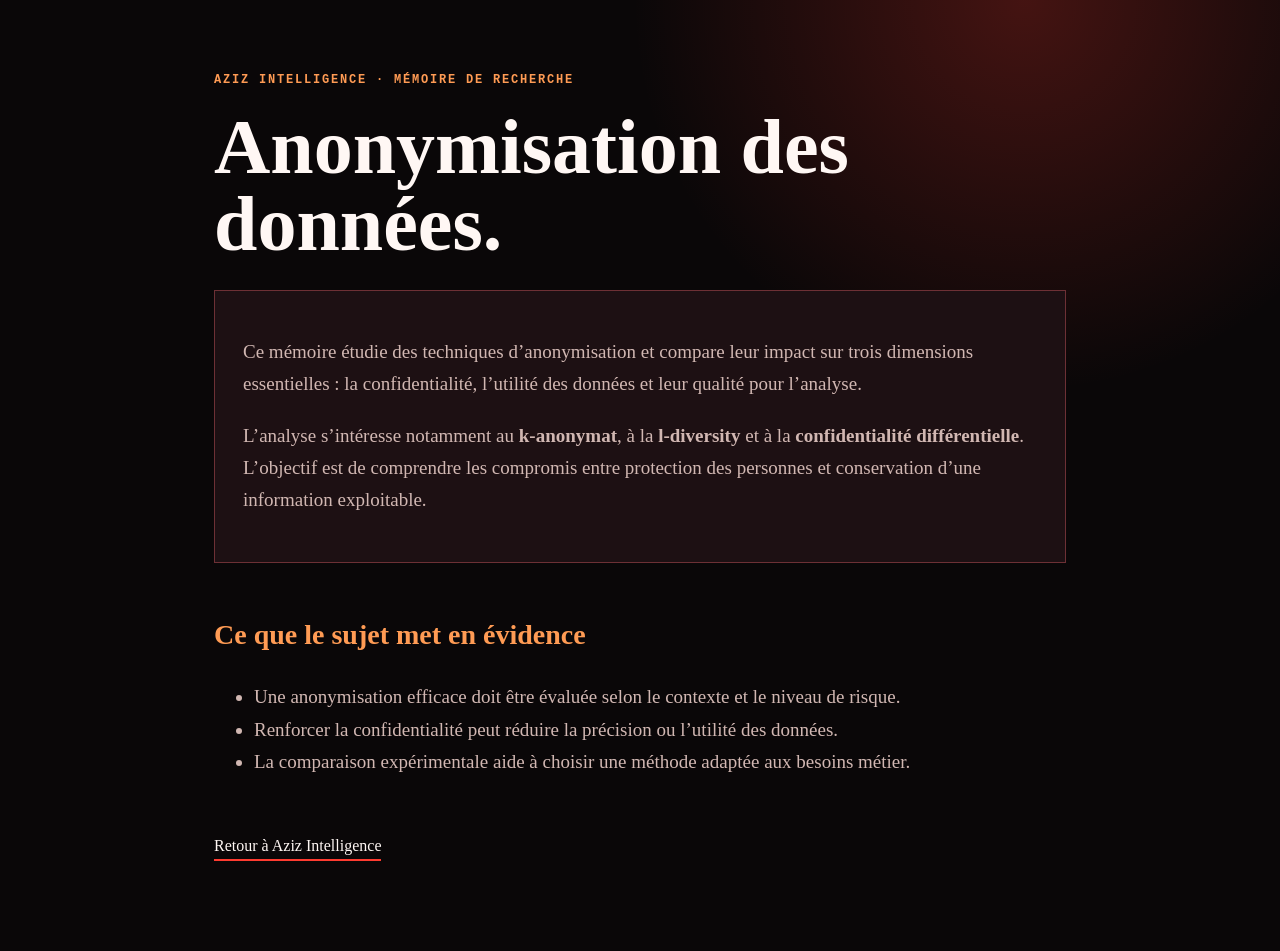
==== synthese-memoire.html @ e8384c7e "Refondre le portfolio Aziz Intelligence" ====
<!doctype html>
<html lang="fr">
<head>
  <meta charset="UTF-8" />
  <meta name="viewport" content="width=device-width, initial-scale=1.0" />
  <title>Synthèse du mémoire | Aziz Tlili</title>
  <style>
    :root { color-scheme: dark; --red: #ff3b30; --orange: #ff9b54; --ink: #0a0708; --paper: #1d1013; --text: #fff7f4; --muted: #d1b7b2; }
    * { box-sizing: border-box; }
    body { margin: 0; min-height: 100vh; color: var(--text); background: radial-gradient(circle at 80% 0%, rgba(255, 59, 48, .24), transparent 28%), var(--ink); font-family: Georgia, serif; line-height: 1.7; }
    main { max-width: 900px; margin: 0 auto; padding: 64px 24px 90px; }
    .kicker { color: var(--orange); font: 700 12px/1.4 "Courier New", monospace; letter-spacing: .15em; text-transform: uppercase; }
    h1 { max-width: 700px; margin: 18px 0 28px; font-size: clamp(42px, 7vw, 78px); line-height: .98; }
    h2 { margin-top: 48px; color: var(--orange); font-size: 28px; }
    p, li { color: var(--muted); font-size: 19px; }
    .panel { padding: 26px 28px; border: 1px solid #6d3035; background: var(--paper); }
    .back { display: inline-block; margin-top: 38px; color: var(--text); text-decoration: none; border-bottom: 2px solid var(--red); }
  </style>
</head>
<body>
  <main>
    <span class="kicker">Aziz Intelligence · Mémoire de recherche</span>
    <h1>Anonymisation des données.</h1>
    <div class="panel">
      <p>Ce mémoire étudie des techniques d’anonymisation et compare leur impact sur trois dimensions essentielles : la confidentialité, l’utilité des données et leur qualité pour l’analyse.</p>
      <p>L’analyse s’intéresse notamment au <strong>k-anonymat</strong>, à la <strong>l-diversity</strong> et à la <strong>confidentialité différentielle</strong>. L’objectif est de comprendre les compromis entre protection des personnes et conservation d’une information exploitable.</p>
    </div>
    <h2>Ce que le sujet met en évidence</h2>
    <ul>
      <li>Une anonymisation efficace doit être évaluée selon le contexte et le niveau de risque.</li>
      <li>Renforcer la confidentialité peut réduire la précision ou l’utilité des données.</li>
      <li>La comparaison expérimentale aide à choisir une méthode adaptée aux besoins métier.</li>
    </ul>
    <a class="back" href="index.html">Retour à Aziz Intelligence</a>
  </main>
</body>
</html>
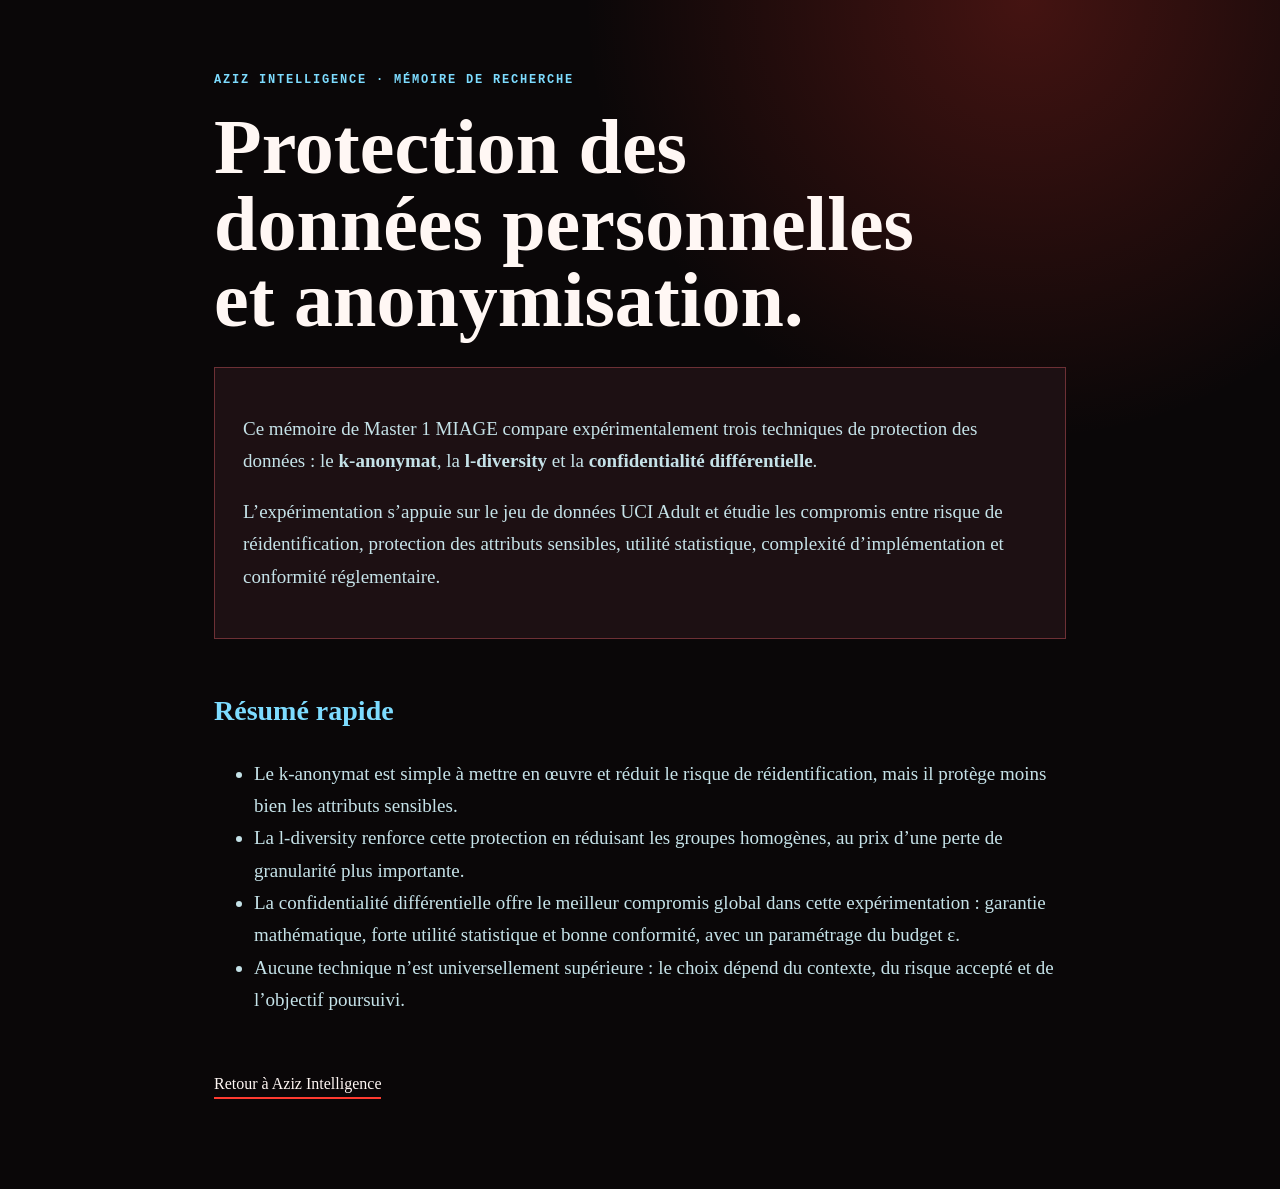
==== commit 91edfcb9: "Ajouter le mémoire et la palette bleu ciel" ====
--- a/synthese-memoire.html
+++ b/synthese-memoire.html
@@ -5,13 +5,13 @@
   <meta name="viewport" content="width=device-width, initial-scale=1.0" />
   <title>Synthèse du mémoire | Aziz Tlili</title>
   <style>
-    :root { color-scheme: dark; --red: #ff3b30; --orange: #ff9b54; --ink: #0a0708; --paper: #1d1013; --text: #fff7f4; --muted: #d1b7b2; }
+    :root { color-scheme: dark; --red: #ff3b30; --sky: #7ddcff; --ink: #0a0708; --paper: #1d1013; --text: #fff7f4; --muted: #c5e2e8; }
     * { box-sizing: border-box; }
     body { margin: 0; min-height: 100vh; color: var(--text); background: radial-gradient(circle at 80% 0%, rgba(255, 59, 48, .24), transparent 28%), var(--ink); font-family: Georgia, serif; line-height: 1.7; }
     main { max-width: 900px; margin: 0 auto; padding: 64px 24px 90px; }
-    .kicker { color: var(--orange); font: 700 12px/1.4 "Courier New", monospace; letter-spacing: .15em; text-transform: uppercase; }
+    .kicker { color: var(--sky); font: 700 12px/1.4 "Courier New", monospace; letter-spacing: .15em; text-transform: uppercase; }
     h1 { max-width: 700px; margin: 18px 0 28px; font-size: clamp(42px, 7vw, 78px); line-height: .98; }
-    h2 { margin-top: 48px; color: var(--orange); font-size: 28px; }
+    h2 { margin-top: 48px; color: var(--sky); font-size: 28px; }
     p, li { color: var(--muted); font-size: 19px; }
     .panel { padding: 26px 28px; border: 1px solid #6d3035; background: var(--paper); }
     .back { display: inline-block; margin-top: 38px; color: var(--text); text-decoration: none; border-bottom: 2px solid var(--red); }
@@ -20,16 +20,17 @@
 <body>
   <main>
     <span class="kicker">Aziz Intelligence · Mémoire de recherche</span>
-    <h1>Anonymisation des données.</h1>
+    <h1>Protection des données personnelles et anonymisation.</h1>
     <div class="panel">
-      <p>Ce mémoire étudie des techniques d’anonymisation et compare leur impact sur trois dimensions essentielles : la confidentialité, l’utilité des données et leur qualité pour l’analyse.</p>
-      <p>L’analyse s’intéresse notamment au <strong>k-anonymat</strong>, à la <strong>l-diversity</strong> et à la <strong>confidentialité différentielle</strong>. L’objectif est de comprendre les compromis entre protection des personnes et conservation d’une information exploitable.</p>
+      <p>Ce mémoire de Master 1 MIAGE compare expérimentalement trois techniques de protection des données : le <strong>k-anonymat</strong>, la <strong>l-diversity</strong> et la <strong>confidentialité différentielle</strong>.</p>
+      <p>L’expérimentation s’appuie sur le jeu de données UCI Adult et étudie les compromis entre risque de réidentification, protection des attributs sensibles, utilité statistique, complexité d’implémentation et conformité réglementaire.</p>
     </div>
-    <h2>Ce que le sujet met en évidence</h2>
+    <h2>Résumé rapide</h2>
     <ul>
-      <li>Une anonymisation efficace doit être évaluée selon le contexte et le niveau de risque.</li>
-      <li>Renforcer la confidentialité peut réduire la précision ou l’utilité des données.</li>
-      <li>La comparaison expérimentale aide à choisir une méthode adaptée aux besoins métier.</li>
+      <li>Le k-anonymat est simple à mettre en œuvre et réduit le risque de réidentification, mais il protège moins bien les attributs sensibles.</li>
+      <li>La l-diversity renforce cette protection en réduisant les groupes homogènes, au prix d’une perte de granularité plus importante.</li>
+      <li>La confidentialité différentielle offre le meilleur compromis global dans cette expérimentation : garantie mathématique, forte utilité statistique et bonne conformité, avec un paramétrage du budget ε.</li>
+      <li>Aucune technique n’est universellement supérieure : le choix dépend du contexte, du risque accepté et de l’objectif poursuivi.</li>
     </ul>
     <a class="back" href="index.html">Retour à Aziz Intelligence</a>
   </main>
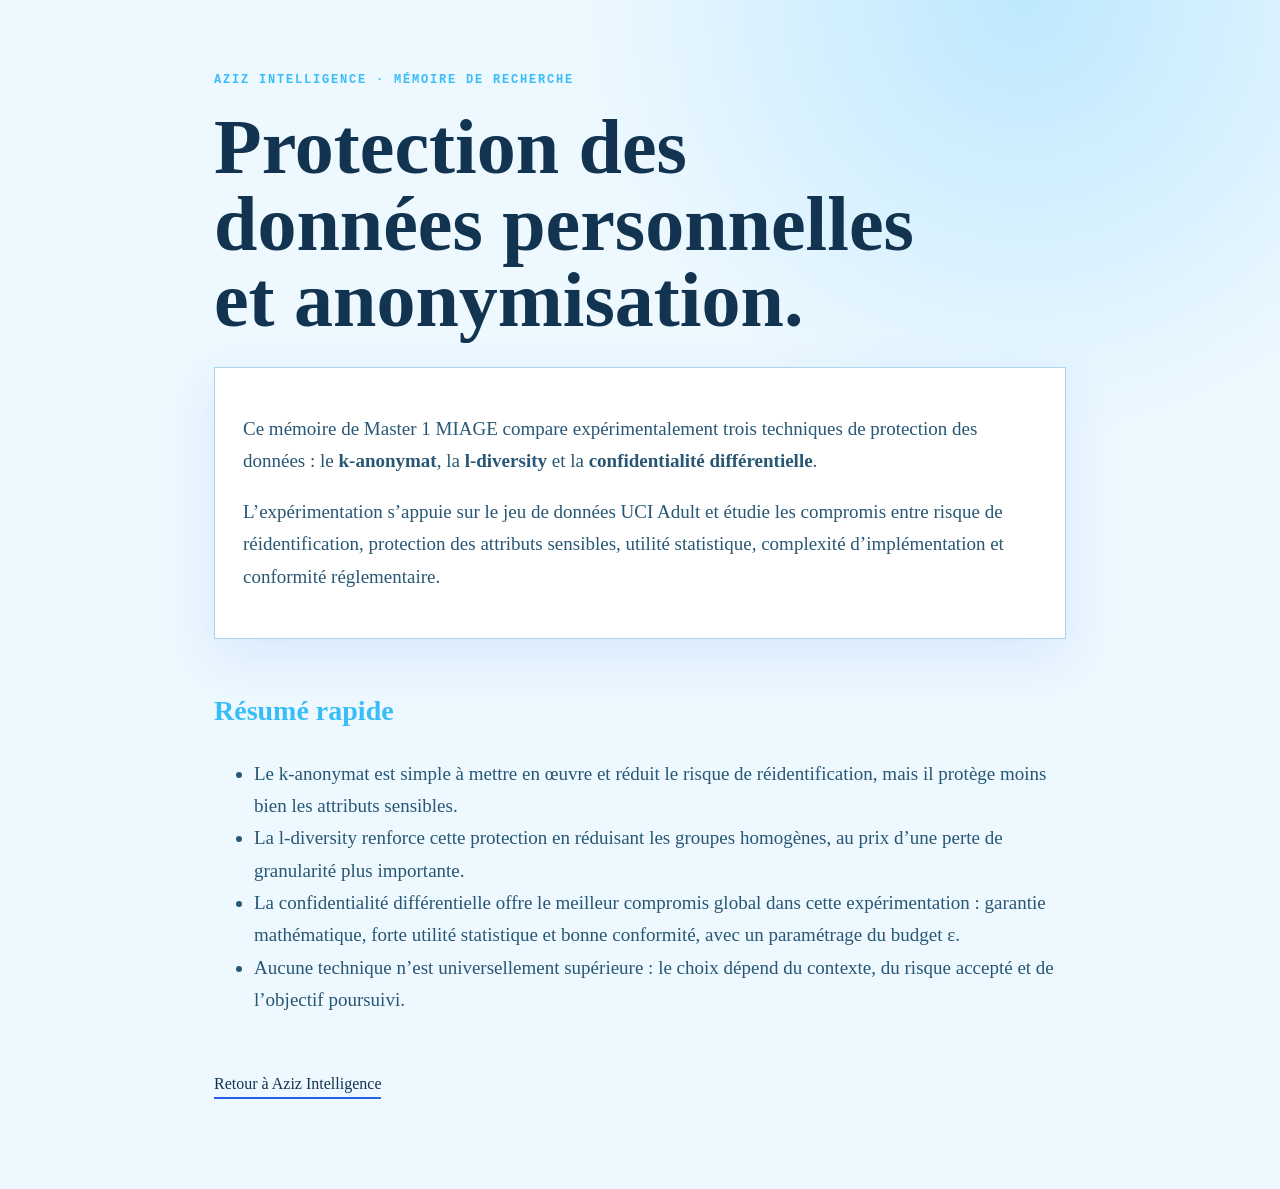
==== commit 04f06b7e: "Passer le portfolio en palette bleue" ====
--- a/synthese-memoire.html
+++ b/synthese-memoire.html
@@ -5,16 +5,16 @@
   <meta name="viewport" content="width=device-width, initial-scale=1.0" />
   <title>Synthèse du mémoire | Aziz Tlili</title>
   <style>
-    :root { color-scheme: dark; --red: #ff3b30; --sky: #7ddcff; --ink: #0a0708; --paper: #1d1013; --text: #fff7f4; --muted: #c5e2e8; }
+    :root { color-scheme: light; --blue: #2563eb; --sky: #38bdf8; --ink: #edf8ff; --paper: #ffffff; --text: #123451; --muted: #285775; }
     * { box-sizing: border-box; }
-    body { margin: 0; min-height: 100vh; color: var(--text); background: radial-gradient(circle at 80% 0%, rgba(255, 59, 48, .24), transparent 28%), var(--ink); font-family: Georgia, serif; line-height: 1.7; }
+    body { margin: 0; min-height: 100vh; color: var(--text); background: radial-gradient(circle at 80% 0%, rgba(125, 211, 252, .42), transparent 28%), var(--ink); font-family: Georgia, serif; line-height: 1.7; }
     main { max-width: 900px; margin: 0 auto; padding: 64px 24px 90px; }
     .kicker { color: var(--sky); font: 700 12px/1.4 "Courier New", monospace; letter-spacing: .15em; text-transform: uppercase; }
     h1 { max-width: 700px; margin: 18px 0 28px; font-size: clamp(42px, 7vw, 78px); line-height: .98; }
     h2 { margin-top: 48px; color: var(--sky); font-size: 28px; }
     p, li { color: var(--muted); font-size: 19px; }
-    .panel { padding: 26px 28px; border: 1px solid #6d3035; background: var(--paper); }
-    .back { display: inline-block; margin-top: 38px; color: var(--text); text-decoration: none; border-bottom: 2px solid var(--red); }
+    .panel { padding: 26px 28px; border: 1px solid #abd5eb; background: var(--paper); box-shadow: 0 18px 50px rgba(37, 99, 235, .1); }
+    .back { display: inline-block; margin-top: 38px; color: var(--text); text-decoration: none; border-bottom: 2px solid var(--blue); }
   </style>
 </head>
 <body>
